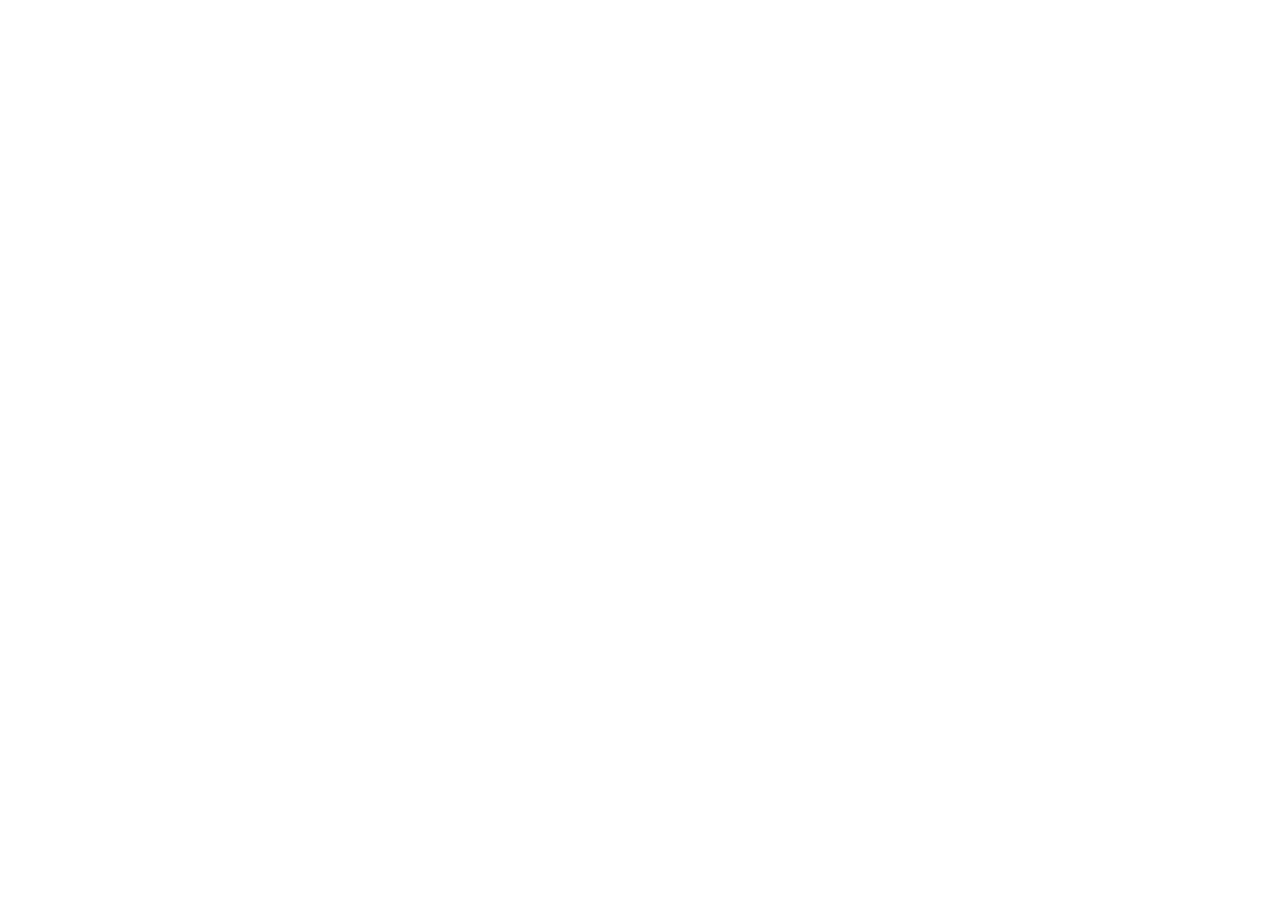
==== ex004/index.html @ 1528afff "Create index.html" ====
<!DOCTYPE html>
<html lang="pt-br">
<head>
    <meta charset="UTF-8">
    <meta name="viewport" content="width=device-width, initial-scale=1.0">
    <title>Montagem</title>
</head>
<body>
    
</body>
</html>
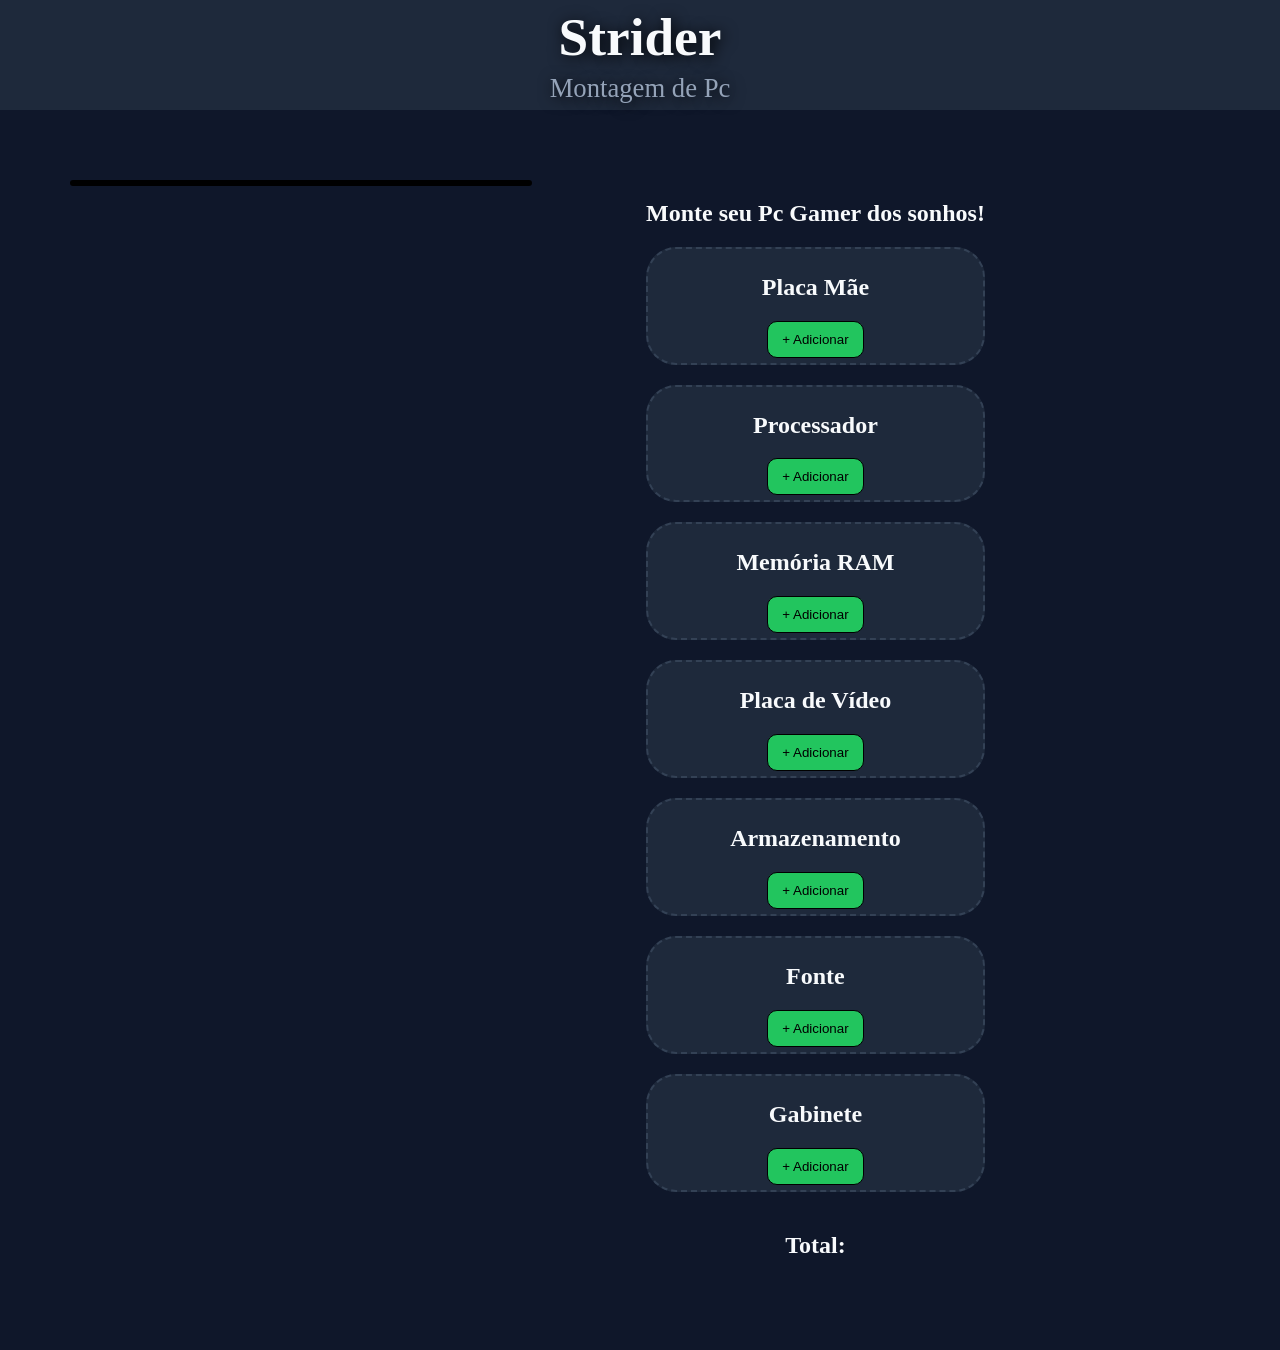
==== commit 9c2a2f12: "." ====
--- a/ex004/index.html
+++ b/ex004/index.html
@@ -3,9 +3,75 @@
 <head>
     <meta charset="UTF-8">
     <meta name="viewport" content="width=device-width, initial-scale=1.0">
+    <link rel="stylesheet" href="style.css">
     <title>Montagem</title>
 </head>
 <body>
-    
+    <main>
+        <header>
+            <h1>Strider</h1>
+            <p>Montagem de Pc</p>
+        </header>
+
+        <section id="imagemprincipal">
+            <img src="https://shopinfo.com.br/cdn/shop/files/1_7fc9194a-4d6a-4170-b16f-1191d768cbcf.png?format=jpg&quality=70&v=1785374017&width=400" alt="">
+
+            <div id="coluna">
+                <h1>Monte seu Pc Gamer dos sonhos!</h1>
+
+                <div class="pecas">
+                    <h2>Placa Mãe</h2>
+                    <div id="placam"></div>
+                    <input type="button" value="+ Adicionar" id="placambutton">
+                </div>
+
+                <div class="pecas">
+                    <h2>Processador</h2>
+                    <div id="processador"></div>
+                    <input type="button" value="+ Adicionar" id="processadorbutton">
+                </div>
+
+                <div class="pecas">
+                    <h2>Memória RAM</h2>
+                    <div id="memoriaram"></div>
+                    <input type="button" value="+ Adicionar" id="memoriarambutton">
+                </div>
+
+                <div class="pecas">
+                    <h2>Placa de Vídeo</h2>
+                    <div id="placav"></div>
+                    <input type="button" value="+ Adicionar" id="placavbutton">
+                </div>
+
+                <div class="pecas">
+                    <h2>Armazenamento</h2>
+                    <div id="armazenamento"></div>
+                    <input type="button" value="+ Adicionar" id="armazenamentobutton">
+                </div>
+
+                <div class="pecas">
+                    <h2>Fonte</h2>
+                    <div id="fonte"></div>
+                    <input type="button" value="+ Adicionar" id="fontebutton">
+                </div>
+                
+                <div class="pecas">
+                    <h2>Gabinete</h2>
+                    <div id="gabinete"></div>
+                    <input type="button" value="+ Adicionar" id="gabinetebutton">
+                </div>
+
+
+            <div id="divtotal">
+                <h1>Total:</h1>
+                <div id="total"></div>
+            </div>
+            </div>
+
+            
+        </section>
+    </main>
+
+    <script src="script.js"></script>
 </body>
 </html>
--- a/ex004/style.css
+++ b/ex004/style.css
@@ -0,0 +1,72 @@
+@charset "UTF-8";
+
+body {
+    padding: 0px;
+    margin: 0px;
+}
+
+main {
+    background-color: #0f172a;
+}
+
+header {
+    background-color: #1e293b;
+    font-size: 20pt;
+    text-align: center;
+    padding: 1px;
+}
+
+h1, h2 {
+    color: #f8fafc;
+}
+
+header > p, header > h1 {
+    text-shadow: 2px 2px 15px black;
+    margin: 5px;
+}
+
+header > p {
+    color: #94a3b8;
+}
+
+#imagemprincipal {
+    align-items: start;
+    display: flex;
+    text-align: center;
+    width: 100%;
+    padding: 70px;
+    box-sizing: border-box;
+    gap: 10%;
+}
+
+#imagemprincipal > img {
+    width: 40%;
+    border: 3px solid black;
+    border-radius: 80px;
+}
+
+#coluna {
+    display: flex;
+    flex-direction: column;
+}
+
+.pecas {
+    background-color: #1e293b;
+    border: 2px dashed #334155;
+    border-radius: 30px;
+    padding: 5px;
+    margin-bottom: 20px;
+}
+
+.pecas > input {
+    background-color: #22c55e;
+    border: 1px solid black;
+    border-radius: 10px;
+    width: 30%;
+    padding: 10px;
+}
+
+#divtotal {
+    border: 1px solid #0f172a;
+    display: block
+}
